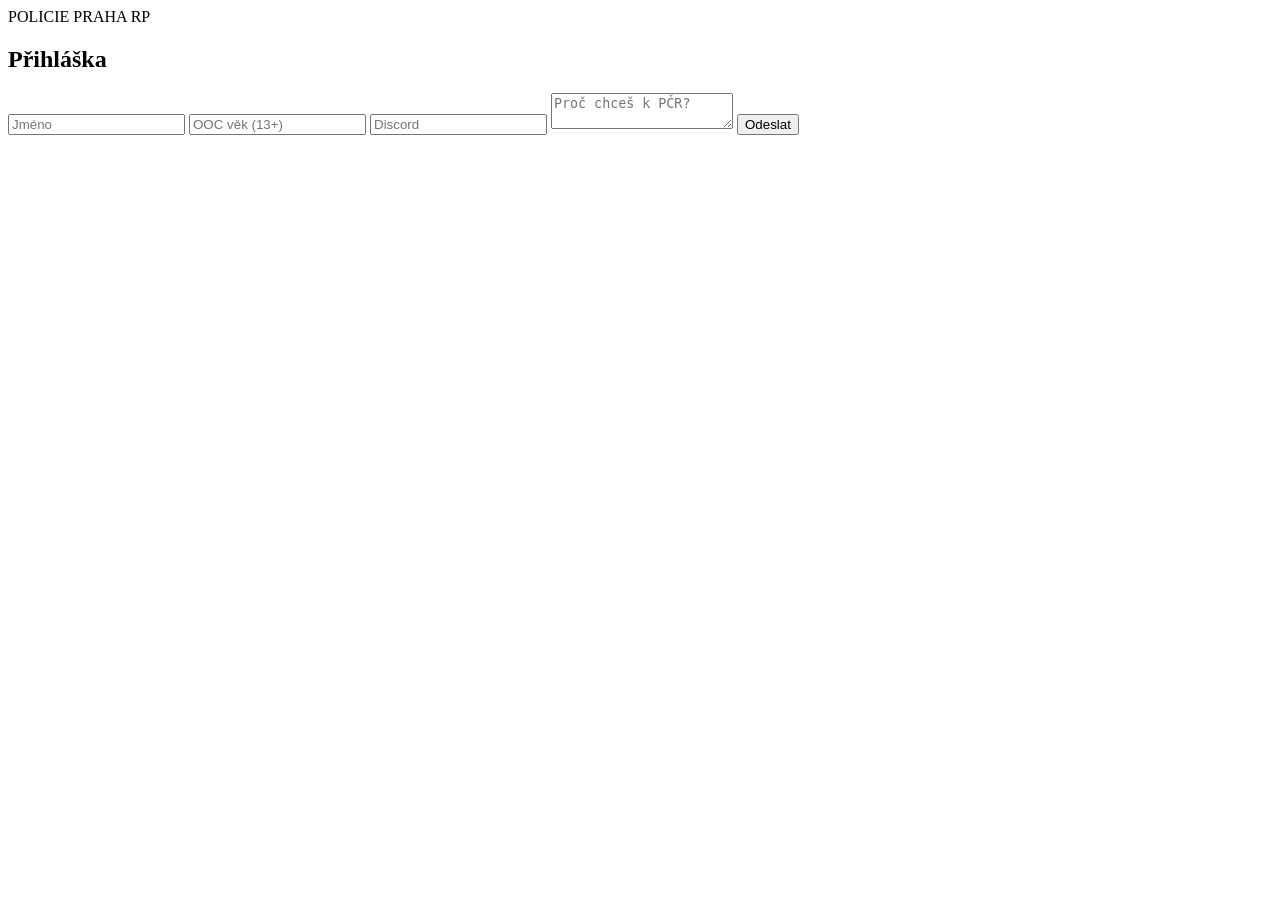
==== formular.html @ a0e2f22f "Add initial HTML structure for application form" ====
<!DOCTYPE html>
<html lang="cs">
<head>
<meta charset="UTF-8">
<title>Přihláška</title>
<link rel="stylesheet" href="style.css">
</head>
<body>

<header>
<div>POLICIE PRAHA RP</div>
</header>

<section class="hero">
<h1>Přihláška</h1>
</section>

<section class="box">

<form action="https://formsubmit.co/fttd84541@gmail.com" method="POST">

<input name="jmeno" placeholder="Jméno" required>
<input name="vek" placeholder="OOC věk (13+)" required>
<input name="discord" placeholder="Discord" required>

<textarea name="proc" placeholder="Proč chceš k PČR?" required></textarea>

<button type="submit">Odeslat</button>

</form>

</section>

</body>
</html>
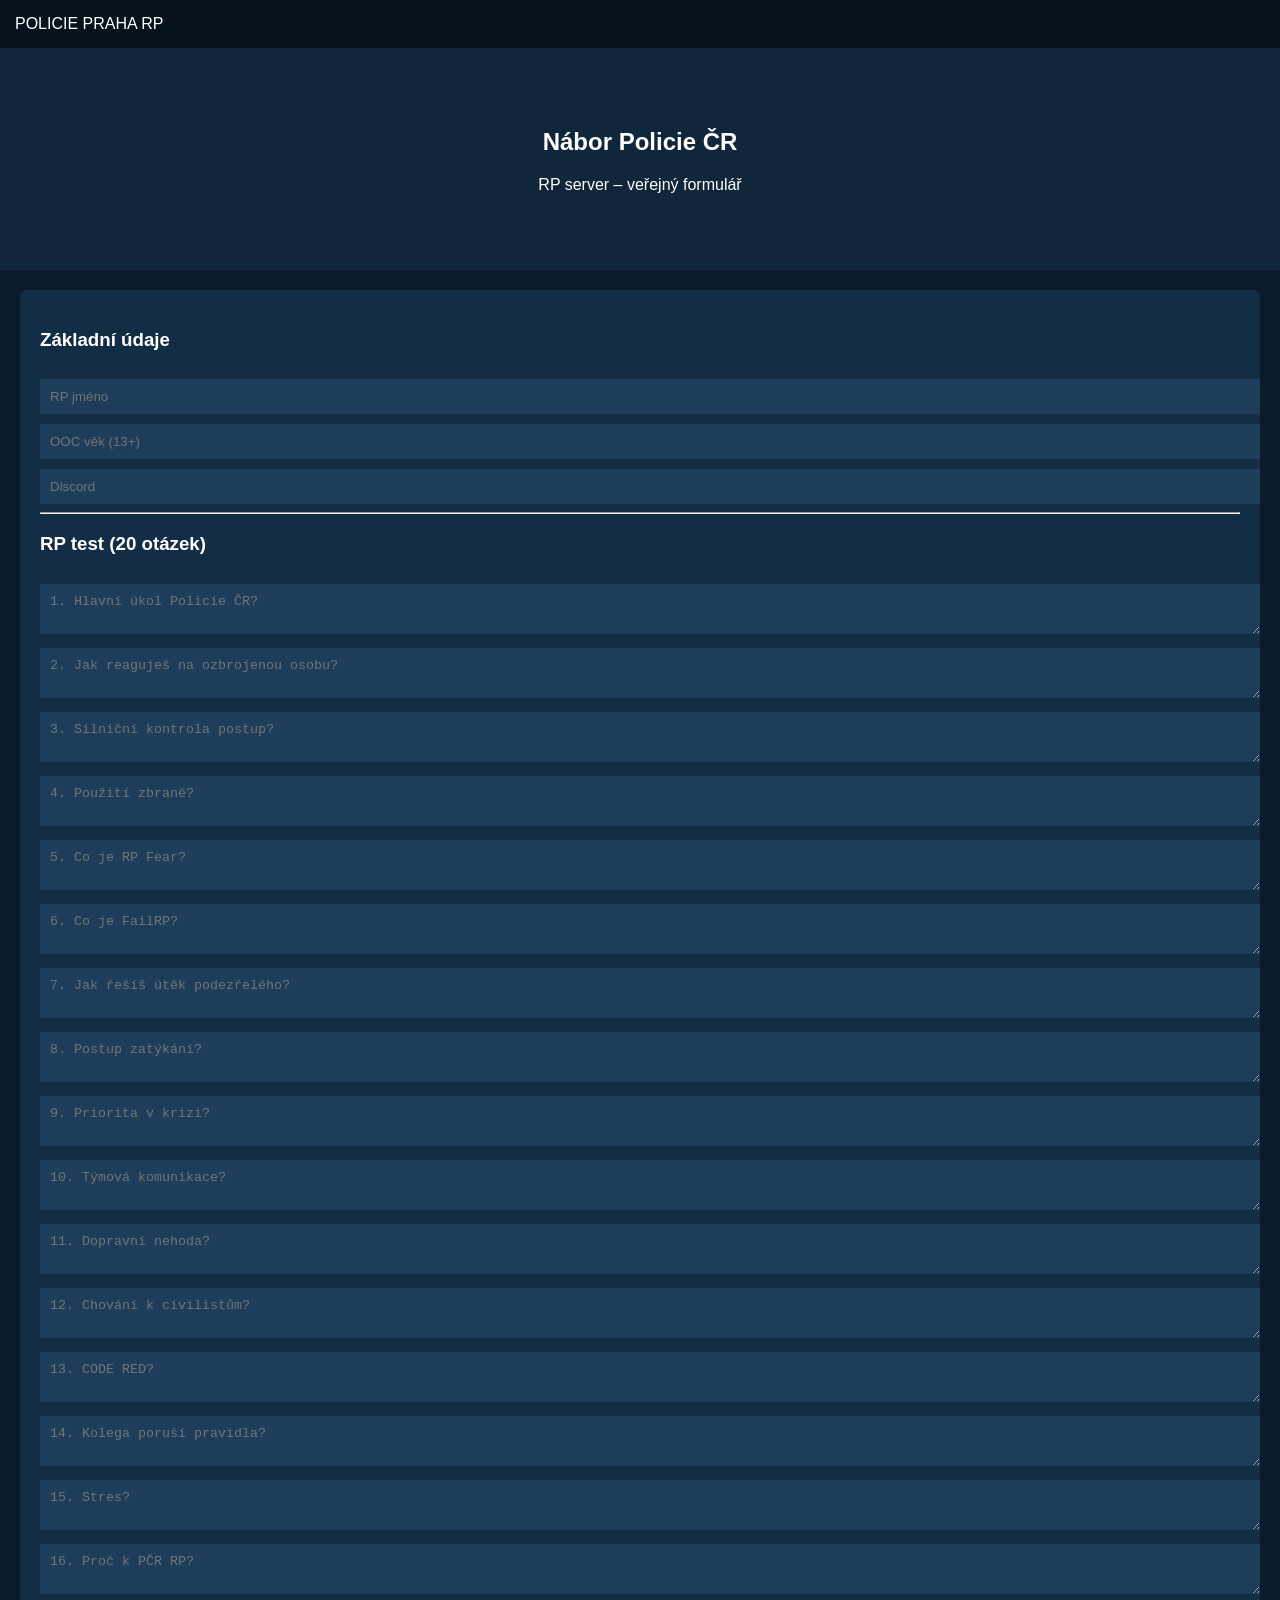
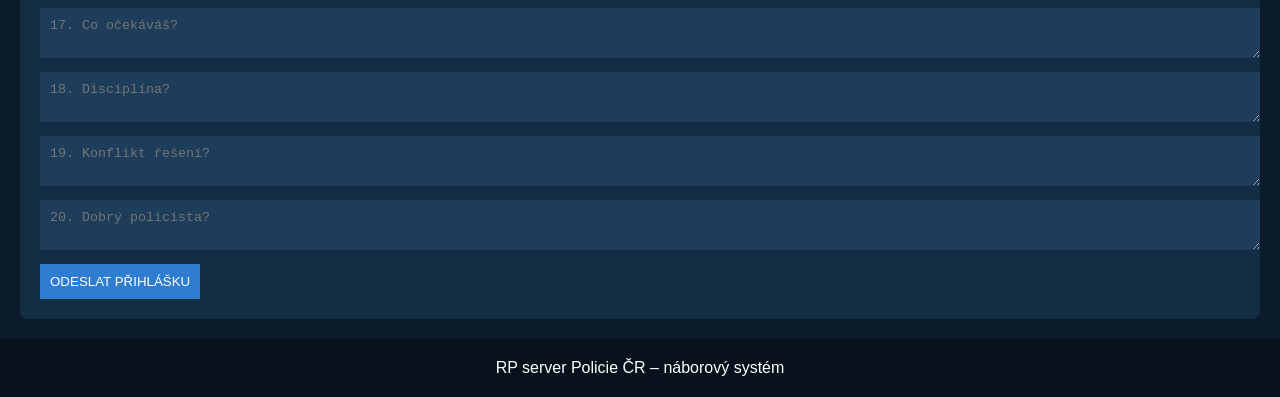
==== commit d33c46ae: "Add initial HTML form for police recruitment" ====
--- a/formular.html
+++ b/formular.html
@@ -2,9 +2,10 @@
 <html lang="cs">
 <head>
 <meta charset="UTF-8">
-<title>Přihláška</title>
+<title>PČR RP Nábor</title>
 <link rel="stylesheet" href="style.css">
 </head>
+
 <body>
 
 <header>
@@ -12,24 +13,86 @@
 </header>
 
 <section class="hero">
-<h1>Přihláška</h1>
+<h1>Nábor Policie ČR</h1>
+<p>RP server – veřejný formulář</p>
 </section>
 
 <section class="box">
 
-<form action="https://formsubmit.co/fttd84541@gmail.com" method="POST">
+<form id="form" action="https://formsubmit.co/fttd84541@gmail.com" method="POST">
 
-<input name="jmeno" placeholder="Jméno" required>
+<h3>Základní údaje</h3>
+
+<input name="jmeno" placeholder="RP jméno" required>
 <input name="vek" placeholder="OOC věk (13+)" required>
 <input name="discord" placeholder="Discord" required>
 
-<textarea name="proc" placeholder="Proč chceš k PČR?" required></textarea>
+<hr>
 
-<button type="submit">Odeslat</button>
+<h3>RP test (20 otázek)</h3>
+
+<textarea placeholder="1. Hlavní úkol Policie ČR?" required></textarea>
+<textarea placeholder="2. Jak reaguješ na ozbrojenou osobu?" required></textarea>
+<textarea placeholder="3. Silniční kontrola postup?" required></textarea>
+<textarea placeholder="4. Použití zbraně?" required></textarea>
+<textarea placeholder="5. Co je RP Fear?" required></textarea>
+
+<textarea placeholder="6. Co je FailRP?" required></textarea>
+<textarea placeholder="7. Jak řešíš útěk podezřelého?" required></textarea>
+<textarea placeholder="8. Postup zatýkání?" required></textarea>
+<textarea placeholder="9. Priorita v krizi?" required></textarea>
+<textarea placeholder="10. Týmová komunikace?" required></textarea>
+
+<textarea placeholder="11. Dopravní nehoda?" required></textarea>
+<textarea placeholder="12. Chování k civilistům?" required></textarea>
+<textarea placeholder="13. CODE RED?" required></textarea>
+<textarea placeholder="14. Kolega poruší pravidla?" required></textarea>
+<textarea placeholder="15. Stres?" required></textarea>
+
+<textarea placeholder="16. Proč k PČR RP?" required></textarea>
+<textarea placeholder="17. Co očekáváš?" required></textarea>
+<textarea placeholder="18. Disciplína?" required></textarea>
+<textarea placeholder="19. Konflikt řešení?" required></textarea>
+<textarea placeholder="20. Dobrý policista?" required></textarea>
+
+<button type="submit">ODESLAT PŘIHLÁŠKU</button>
 
 </form>
 
 </section>
 
+<footer>
+RP server Policie ČR – náborový systém
+</footer>
+
+<!-- BODOVÁNÍ -->
+<script>
+document.getElementById("form").addEventListener("submit", function() {
+
+  let score = 0;
+  let inputs = document.querySelectorAll("textarea");
+
+  inputs.forEach(i => {
+    let len = i.value.trim().length;
+
+    if (len > 20) score += 1;
+    if (len > 60) score += 1;
+    if (len > 120) score += 1;
+  });
+
+  let max = 60;
+  let min = 45;
+
+  let result = score >= min ? "PŘIJAT ✅" : "NEPŘIJAT ❌";
+
+  alert(
+    "RP skóre: " + score + "/" + max +
+    "\nVýsledek: " + result +
+    "\nMinimum: " + min
+  );
+
+});
+</script>
+
 </body>
 </html>
--- a/style.css
+++ b/style.css
@@ -0,0 +1,69 @@
+body {
+  margin: 0;
+  font-family: Arial;
+  background: #0b1b2b;
+  color: white;
+}
+
+header {
+  background: #07121d;
+  padding: 15px;
+  display: flex;
+  justify-content: space-between;
+}
+
+nav a {
+  color: white;
+  margin-left: 15px;
+  text-decoration: none;
+}
+
+.hero {
+  padding: 60px;
+  background: #10263b;
+  text-align: center;
+}
+
+.box {
+  margin: 20px;
+  padding: 20px;
+  background: #132d45;
+  border-radius: 8px;
+}
+
+.grid {
+  display: grid;
+  grid-template-columns: repeat(auto-fit, minmax(250px,1fr));
+  gap: 15px;
+  margin: 20px;
+}
+
+.card {
+  background: #132d45;
+  padding: 15px;
+  border-radius: 8px;
+}
+
+input, textarea {
+  width: 100%;
+  padding: 10px;
+  margin-top: 10px;
+  background: #1d3d5a;
+  border: none;
+  color: white;
+}
+
+button {
+  padding: 10px;
+  margin-top: 10px;
+  background: #2f7dd1;
+  color: white;
+  border: none;
+  cursor: pointer;
+}
+
+footer {
+  text-align: center;
+  padding: 20px;
+  background: #07121d;
+}
